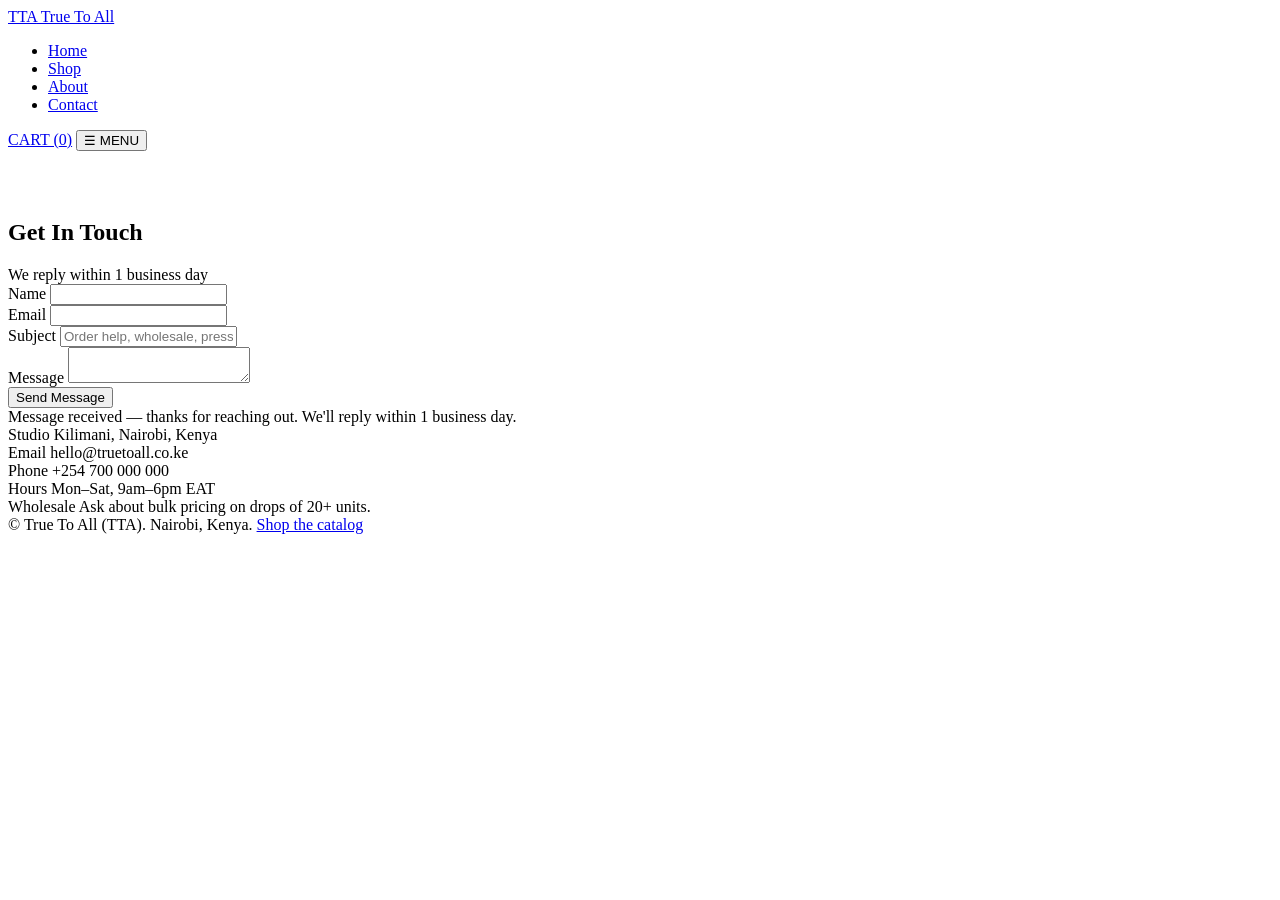
==== contact.html @ 3c399b12 "Add files via upload" ====
<!DOCTYPE html>
<html lang="en">
<head>
<meta charset="UTF-8">
<meta name="viewport" content="width=device-width, initial-scale=1.0">
<title>Contact — True To All (TTA)</title>
<meta name="description" content="Get in touch with True To All — order help, wholesale, and general enquiries.">
<link rel="preconnect" href="https://fonts.googleapis.com">
<link rel="stylesheet" href="assets/style.css">
</head>
<body>

<header class="site-header">
  <div class="wrap header-inner">
    <a href="index.html" class="logo-stamp">
      <span class="stamp-ring">TTA</span>
      True To All
    </a>
    <nav class="main-nav" aria-label="Primary">
      <ul>
        <li><a href="index.html">Home</a></li>
        <li><a href="shop.html">Shop</a></li>
        <li><a href="about.html">About</a></li>
        <li><a href="contact.html" class="active">Contact</a></li>
      </ul>
    </nav>
    <div class="header-actions">
      <a href="cart.html" class="cart-link">CART (<span id="cart-count">0</span>)</a>
      <button class="nav-toggle" aria-expanded="false" aria-label="Toggle menu">☰ MENU</button>
    </div>
  </div>
</header>

<main>
  <section class="section" style="padding-top:48px;">
    <div class="wrap">
      <div class="section-head">
        <h2>Get In Touch</h2>
        <span class="tag-label">We reply within 1 business day</span>
      </div>

      <div class="contact-layout">
        <form class="contact-form" id="contact-form">
          <div class="field-row">
            <label for="c-name">Name</label>
            <input type="text" id="c-name" required>
          </div>
          <div class="field-row">
            <label for="c-email">Email</label>
            <input type="email" id="c-email" required>
          </div>
          <div class="field-row">
            <label for="c-subject">Subject</label>
            <input type="text" id="c-subject" placeholder="Order help, wholesale, press…">
          </div>
          <div class="field-row">
            <label for="c-message">Message</label>
            <textarea id="c-message" required></textarea>
          </div>
          <button type="submit" class="btn">Send Message</button>
          <div class="form-success" id="form-success">Message received — thanks for reaching out. We'll reply within 1 business day.</div>
        </form>

        <div class="contact-info-card">
          <div class="row">
            <span class="lbl">Studio</span>
            <span>Kilimani, Nairobi, Kenya</span>
          </div>
          <div class="row">
            <span class="lbl">Email</span>
            <span>hello@truetoall.co.ke</span>
          </div>
          <div class="row">
            <span class="lbl">Phone</span>
            <span>+254 700 000 000</span>
          </div>
          <div class="row">
            <span class="lbl">Hours</span>
            <span>Mon–Sat, 9am–6pm EAT</span>
          </div>
          <div class="row">
            <span class="lbl">Wholesale</span>
            <span>Ask about bulk pricing on drops of 20+ units.</span>
          </div>
        </div>
      </div>
    </div>
  </section>
</main>

<footer class="site-footer">
  <div class="wrap">
    <div class="footer-bottom">
      <span>© <span id="year"></span> True To All (TTA). Nairobi, Kenya.</span>
      <span><a href="shop.html">Shop the catalog</a></span>
    </div>
  </div>
</footer>

<script src="assets/products.js"></script>
<script src="assets/cart.js"></script>
<script src="assets/main.js"></script>
<script>
  document.getElementById("contact-form").addEventListener("submit", (e) => {
    e.preventDefault();
    document.getElementById("form-success").classList.add("show");
    e.target.reset();
  });
</script>
</body>
</html>
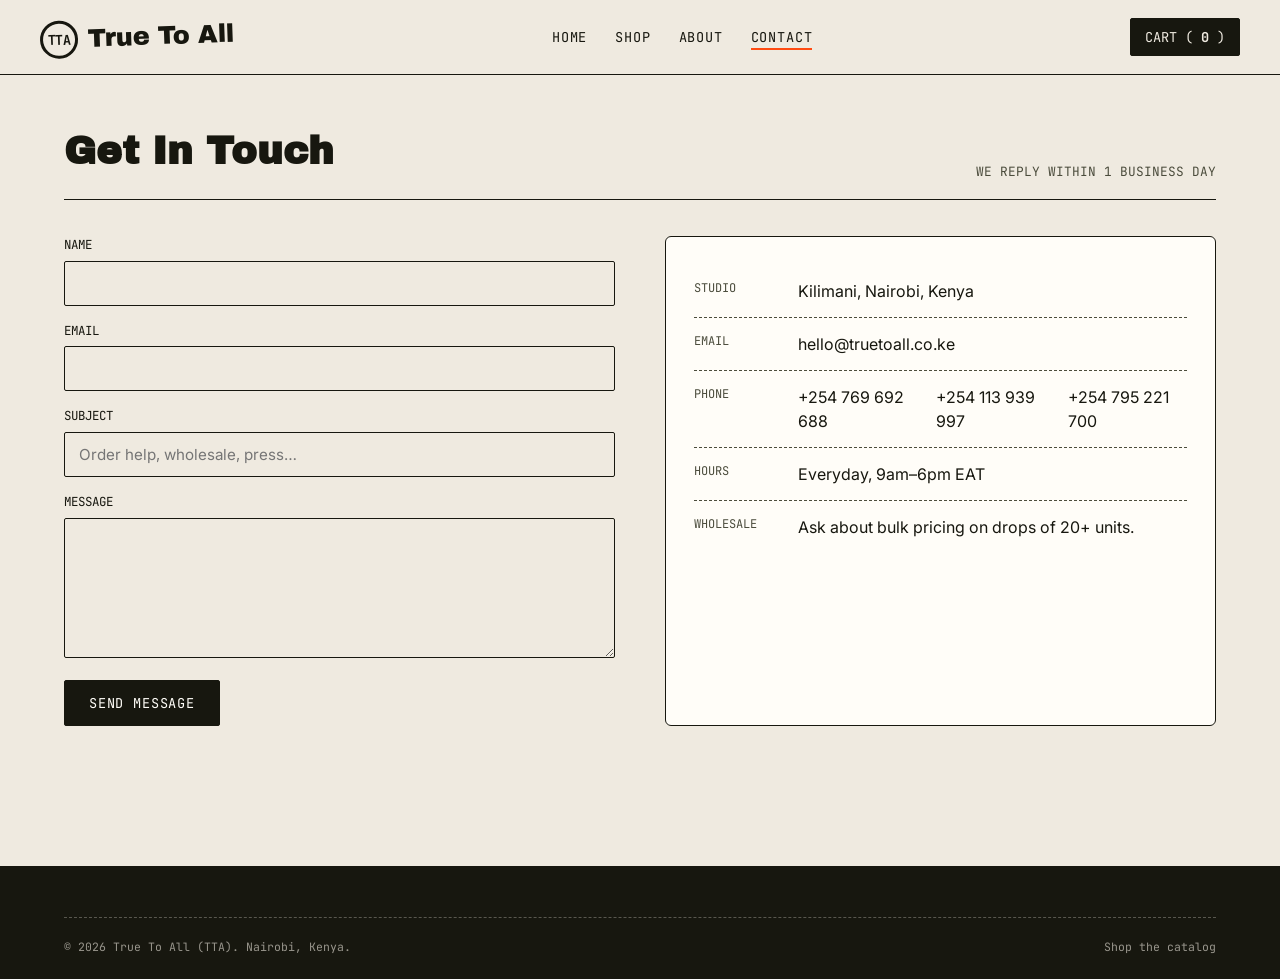
==== commit 18028253: "Update contact.html" ====
--- a/contact.html
+++ b/contact.html
@@ -72,11 +72,13 @@
           </div>
           <div class="row">
             <span class="lbl">Phone</span>
-            <span>+254 700 000 000</span>
+            <span>+254 769 692 688</span>
+            <span>+254 113 939 997</span>
+            <span>+254 795 221 700</span>
           </div>
           <div class="row">
             <span class="lbl">Hours</span>
-            <span>Mon–Sat, 9am–6pm EAT</span>
+            <span>Everyday, 9am–6pm EAT</span>
           </div>
           <div class="row">
             <span class="lbl">Wholesale</span>
--- a/assets/style.css
+++ b/assets/style.css
@@ -0,0 +1,790 @@
+/* ============================================
+   TRUE TO ALL (TTA) — Design System
+   Hang-tag / garment-label visual identity
+   ============================================ */
+
+@import url('https://fonts.googleapis.com/css2?family=Archivo+Black&family=JetBrains+Mono:wght@400;500;700&family=Inter:wght@400;500;600;700;800&display=swap');
+
+:root{
+  --canvas: #EFEAE0;
+  --canvas-dim: #E4DECF;
+  --ink: #17170F;
+  --stitch: #FF4B12;
+  --olive: #4B4C3C;
+  --manila: #C9A667;
+  --white: #FFFDF8;
+
+  --display: 'Archivo Black', sans-serif;
+  --mono: 'JetBrains Mono', monospace;
+  --body: 'Inter', sans-serif;
+
+  --radius: 2px;
+  --border: 1.5px solid var(--ink);
+}
+
+*{ box-sizing:border-box; margin:0; padding:0; }
+
+html{ scroll-behavior:smooth; }
+
+body{
+  background:var(--canvas);
+  color:var(--ink);
+  font-family:var(--body);
+  line-height:1.5;
+  -webkit-font-smoothing:antialiased;
+}
+
+img{ max-width:100%; display:block; }
+a{ color:inherit; text-decoration:none; }
+ul{ list-style:none; }
+button{ font-family:inherit; cursor:pointer; }
+
+:focus-visible{
+  outline:3px solid var(--stitch);
+  outline-offset:2px;
+}
+
+.wrap{
+  max-width:1200px;
+  margin:0 auto;
+  padding:0 24px;
+}
+
+.eyelet{
+  width:22px; height:22px;
+  border-radius:50%;
+  border:3px solid var(--ink);
+  background:var(--canvas);
+  position:relative;
+  flex-shrink:0;
+}
+.eyelet::after{
+  content:'';
+  position:absolute; inset:5px;
+  border-radius:50%;
+  border:1px dashed var(--ink);
+}
+
+/* ---------- Header ---------- */
+.site-header{
+  border-bottom:var(--border);
+  background:var(--canvas);
+  position:sticky;
+  top:0;
+  z-index:100;
+}
+.header-inner{
+  display:flex;
+  align-items:center;
+  justify-content:space-between;
+  padding:18px 0;
+}
+.logo-stamp{
+  font-family:var(--display);
+  font-size:1.6rem;
+  letter-spacing:-0.02em;
+  display:flex;
+  align-items:center;
+  gap:10px;
+  transform:rotate(-2deg);
+}
+.logo-stamp .stamp-ring{
+  width:38px;height:38px;
+  border-radius:50%;
+  border:3px solid var(--ink);
+  display:flex;align-items:center;justify-content:center;
+  font-size:0.85rem;
+  font-family:var(--mono);
+  font-weight:700;
+}
+nav.main-nav ul{
+  display:flex;
+  gap:28px;
+  font-family:var(--mono);
+  font-size:0.85rem;
+  text-transform:uppercase;
+  letter-spacing:0.06em;
+}
+nav.main-nav a{
+  position:relative;
+  padding-bottom:4px;
+}
+nav.main-nav a::after{
+  content:'';
+  position:absolute; left:0; bottom:0;
+  width:0; height:2px;
+  background:var(--stitch);
+  transition:width .2s ease;
+}
+nav.main-nav a:hover::after, nav.main-nav a.active::after{ width:100%; }
+
+.header-actions{ display:flex; align-items:center; gap:18px; }
+.cart-link{
+  font-family:var(--mono);
+  font-size:0.85rem;
+  border:var(--border);
+  padding:8px 14px;
+  border-radius:var(--radius);
+  background:var(--ink);
+  color:var(--canvas);
+  display:flex;
+  gap:8px;
+  align-items:center;
+}
+.cart-link:hover{ background:var(--stitch); }
+#cart-count{ font-weight:700; }
+
+.nav-toggle{ display:none; background:none; border:var(--border); padding:8px 10px; }
+
+/* ---------- Buttons ---------- */
+.btn{
+  display:inline-flex;
+  align-items:center;
+  gap:8px;
+  font-family:var(--mono);
+  font-size:0.85rem;
+  text-transform:uppercase;
+  letter-spacing:0.06em;
+  padding:13px 24px;
+  border:var(--border);
+  border-radius:var(--radius);
+  background:var(--ink);
+  color:var(--white);
+  transition:transform .15s ease, background .15s ease;
+}
+.btn:hover{ background:var(--stitch); transform:translateY(-2px); }
+.btn.ghost{
+  background:transparent;
+  color:var(--ink);
+}
+.btn.ghost:hover{ background:var(--ink); color:var(--canvas); }
+.btn.small{ padding:9px 16px; font-size:0.75rem; }
+.btn:disabled{ opacity:0.4; cursor:not-allowed; transform:none; }
+
+/* ---------- Hero (the oversized hang tag) ---------- */
+.hero{
+  padding:60px 0 0;
+}
+.hang-tag{
+  border:var(--border);
+  background:var(--white);
+  border-radius:6px;
+  padding:48px;
+  position:relative;
+  display:grid;
+  grid-template-columns:1.1fr 0.9fr;
+  gap:40px;
+  align-items:center;
+  overflow:hidden;
+}
+.hang-tag::before{
+  content:'';
+  position:absolute;
+  top:40px; left:-1px;
+  width:calc(100% + 2px);
+  border-top:2px dashed var(--olive);
+}
+.tag-hole{
+  position:absolute;
+  top:14px; left:50%;
+  transform:translateX(-50%);
+}
+.eyebrow{
+  font-family:var(--mono);
+  font-size:0.8rem;
+  text-transform:uppercase;
+  letter-spacing:0.12em;
+  color:var(--stitch);
+  display:flex;
+  align-items:center;
+  gap:10px;
+  margin-bottom:18px;
+}
+.eyebrow::before{
+  content:'';
+  width:10px;height:10px;
+  background:var(--stitch);
+  border-radius:50%;
+}
+.hero h1{
+  font-family:var(--display);
+  font-size:clamp(2.6rem, 5vw, 4.4rem);
+  line-height:0.98;
+  letter-spacing:-0.02em;
+  margin-bottom:20px;
+}
+.hero h1 .accent{ color:var(--stitch); }
+.hero p.lede{
+  font-size:1.1rem;
+  max-width:46ch;
+  color:var(--olive);
+  margin-bottom:30px;
+}
+.hero-ctas{ display:flex; gap:14px; flex-wrap:wrap; margin-bottom:36px; }
+.hero-meta{
+  font-family:var(--mono);
+  font-size:0.78rem;
+  display:flex;
+  gap:24px;
+  color:var(--olive);
+  border-top:1px dashed var(--olive);
+  padding-top:16px;
+  flex-wrap:wrap;
+}
+
+.hero-visual{
+  position:relative;
+  aspect-ratio:4/5;
+  background:
+    repeating-linear-gradient(135deg, var(--canvas-dim) 0 2px, transparent 2px 14px),
+    var(--canvas);
+  border:var(--border);
+  border-radius:4px;
+  display:flex;
+  align-items:center;
+  justify-content:center;
+}
+.hero-visual .stamp-big{
+  font-family:var(--display);
+  font-size:2.8rem;
+  color:var(--ink);
+  transform:rotate(-8deg);
+  opacity:0.9;
+  text-align:center;
+  line-height:1.1;
+  border:6px solid var(--ink);
+  padding:20px 10px;
+  border-radius:50%;
+  width:200px; height:200px;
+  display:flex; align-items:center; justify-content:center;
+}
+
+/* ---------- Section headers ---------- */
+.section{ padding:80px 0; }
+.section-head{
+  display:flex;
+  justify-content:space-between;
+  align-items:flex-end;
+  margin-bottom:36px;
+  border-bottom:var(--border);
+  padding-bottom:18px;
+  gap:20px;
+  flex-wrap:wrap;
+}
+.section-head h2{
+  font-family:var(--display);
+  font-size:clamp(1.6rem,3vw,2.4rem);
+}
+.section-head .tag-label{
+  font-family:var(--mono);
+  font-size:0.8rem;
+  color:var(--olive);
+  text-transform:uppercase;
+}
+
+/* ---------- Product grid & swing tag cards ---------- */
+.product-grid{
+  display:grid;
+  grid-template-columns:repeat(auto-fill, minmax(250px, 1fr));
+  gap:28px;
+}
+.tag-card{
+  background:var(--white);
+  border:var(--border);
+  border-radius:4px;
+  overflow:hidden;
+  display:flex;
+  flex-direction:column;
+  transition:transform .18s ease, box-shadow .18s ease;
+}
+.tag-card:hover{
+  transform:translateY(-6px) rotate(-1deg);
+  box-shadow:6px 10px 0 rgba(23,23,15,0.12);
+}
+.tag-card-top{
+  display:flex;
+  align-items:center;
+  justify-content:space-between;
+  padding:10px 14px;
+  border-bottom:1px dashed var(--olive);
+  font-family:var(--mono);
+  font-size:0.7rem;
+  text-transform:uppercase;
+  color:var(--olive);
+}
+.tag-card-media{
+  aspect-ratio:1/1;
+  background:var(--canvas-dim);
+  display:flex;
+  align-items:center;
+  justify-content:center;
+  position:relative;
+  border-bottom:var(--border);
+}
+.tag-card-media .glyph{
+  width:70%;
+  height:70%;
+  display:flex;
+  align-items:center;
+  justify-content:center;
+}
+.tag-card-media .glyph svg{
+  width:100%;
+  height:100%;
+}
+.tag-card-media .stock-badge{
+  position:absolute;
+  top:10px; right:10px;
+  background:var(--stitch);
+  color:var(--white);
+  font-family:var(--mono);
+  font-size:0.65rem;
+  text-transform:uppercase;
+  padding:4px 8px;
+  border-radius:2px;
+  transform:rotate(4deg);
+}
+.tag-card-body{
+  padding:16px;
+  display:flex;
+  flex-direction:column;
+  gap:8px;
+  flex:1;
+}
+.tag-card-body h3{
+  font-family:var(--body);
+  font-weight:700;
+  font-size:1.02rem;
+}
+.tag-card-body .cat{
+  font-family:var(--mono);
+  font-size:0.72rem;
+  color:var(--olive);
+  text-transform:uppercase;
+}
+.tag-card-price{
+  font-family:var(--mono);
+  font-weight:700;
+  font-size:1.05rem;
+  margin-top:auto;
+}
+.tag-card-actions{ display:flex; gap:8px; margin-top:10px; }
+.tag-card-actions .btn{ flex:1; justify-content:center; }
+
+/* ---------- Filters (shop page) ---------- */
+.filter-bar{
+  display:flex;
+  gap:10px;
+  flex-wrap:wrap;
+  margin-bottom:32px;
+}
+.filter-chip{
+  font-family:var(--mono);
+  font-size:0.78rem;
+  text-transform:uppercase;
+  padding:8px 16px;
+  border:var(--border);
+  border-radius:20px;
+  background:transparent;
+}
+.filter-chip.active, .filter-chip:hover{
+  background:var(--ink);
+  color:var(--canvas);
+}
+
+/* ---------- Product detail ---------- */
+.product-detail{
+  display:grid;
+  grid-template-columns:1fr 1fr;
+  gap:56px;
+  align-items:start;
+}
+.product-media-main{
+  background:var(--white);
+  border:var(--border);
+  border-radius:6px;
+  aspect-ratio:1/1;
+  display:flex;
+  align-items:center;
+  justify-content:center;
+  position:relative;
+}
+.product-media-main .glyph-lg{
+  width:78%;
+  height:78%;
+  display:flex;
+  align-items:center;
+  justify-content:center;
+}
+.product-media-main .glyph-lg svg{
+  width:100%;
+  height:100%;
+}
+.product-info .cat{
+  font-family:var(--mono);
+  text-transform:uppercase;
+  font-size:0.8rem;
+  color:var(--stitch);
+  margin-bottom:8px;
+  display:block;
+}
+.product-info h1{
+  font-family:var(--display);
+  font-size:2.2rem;
+  margin-bottom:14px;
+  line-height:1.05;
+}
+.product-info .price{
+  font-family:var(--mono);
+  font-size:1.6rem;
+  font-weight:700;
+  margin-bottom:20px;
+}
+.product-info .desc{
+  color:var(--olive);
+  margin-bottom:26px;
+  max-width:52ch;
+}
+.option-group{ margin-bottom:22px; }
+.option-group label.title{
+  font-family:var(--mono);
+  font-size:0.78rem;
+  text-transform:uppercase;
+  display:block;
+  margin-bottom:10px;
+}
+.size-options{ display:flex; gap:8px; flex-wrap:wrap; }
+.size-btn{
+  border:var(--border);
+  background:var(--white);
+  padding:8px 14px;
+  font-family:var(--mono);
+  border-radius:2px;
+  font-size:0.85rem;
+}
+.size-btn.selected, .size-btn:hover{ background:var(--ink); color:var(--canvas); }
+.qty-row{ display:flex; align-items:center; gap:12px; }
+.qty-row button{
+  border:var(--border);
+  background:var(--white);
+  width:36px; height:36px;
+  font-family:var(--mono);
+  font-size:1.1rem;
+}
+.qty-row span{ font-family:var(--mono); min-width:24px; text-align:center; }
+.product-actions{ display:flex; gap:12px; margin-top:8px; flex-wrap:wrap; }
+.product-tag-info{
+  margin-top:30px;
+  border-top:1px dashed var(--olive);
+  padding-top:20px;
+  font-family:var(--mono);
+  font-size:0.75rem;
+  color:var(--olive);
+  display:flex;
+  justify-content:space-between;
+  flex-wrap:wrap;
+  gap:10px;
+}
+
+/* ---------- Cart ---------- */
+.cart-layout{
+  display:grid;
+  grid-template-columns:1.6fr 1fr;
+  gap:40px;
+  align-items:start;
+}
+.cart-item{
+  display:grid;
+  grid-template-columns:70px 1fr auto auto;
+  gap:16px;
+  align-items:center;
+  border:var(--border);
+  background:var(--white);
+  border-radius:4px;
+  padding:14px;
+  margin-bottom:14px;
+}
+.cart-item .glyph-sm{
+  width:70px;height:70px;
+  background:var(--canvas-dim);
+  display:flex;align-items:center;justify-content:center;
+  border-radius:2px;
+  padding:8px;
+  flex-shrink:0;
+}
+.cart-item .glyph-sm svg{
+  width:100%;
+  height:100%;
+}
+.cart-item .meta .name{ font-weight:700; margin-bottom:4px; }
+.cart-item .meta .sub{ font-family:var(--mono); font-size:0.75rem; color:var(--olive); }
+.cart-item .price{ font-family:var(--mono); font-weight:700; }
+.cart-item .remove{
+  font-family:var(--mono);
+  font-size:0.7rem;
+  text-decoration:underline;
+  color:var(--stitch);
+  background:none; border:none;
+}
+.cart-summary{
+  border:var(--border);
+  background:var(--white);
+  border-radius:4px;
+  padding:24px;
+  position:sticky;
+  top:100px;
+}
+.cart-summary h2{ font-family:var(--display); font-size:1.3rem; margin-bottom:20px; }
+.summary-row{
+  display:flex; justify-content:space-between;
+  font-family:var(--mono); font-size:0.9rem;
+  margin-bottom:10px;
+}
+.summary-row.total{
+  border-top:1px dashed var(--olive);
+  padding-top:14px;
+  margin-top:14px;
+  font-weight:700;
+  font-size:1.1rem;
+}
+.empty-state{
+  text-align:center;
+  padding:80px 20px;
+  border:var(--border);
+  background:var(--white);
+  border-radius:6px;
+}
+.empty-state .glyph{ font-size:3rem; margin-bottom:16px; }
+
+/* ---------- Checkout / M-Pesa ---------- */
+.checkout-panel{
+  border:var(--border);
+  background:var(--white);
+  border-radius:6px;
+  padding:28px;
+  margin-top:20px;
+}
+.mpesa-badge{
+  display:inline-flex;
+  align-items:center;
+  gap:8px;
+  background:#0E8A3E;
+  color:var(--white);
+  font-family:var(--mono);
+  font-size:0.75rem;
+  padding:6px 12px;
+  border-radius:2px;
+  margin-bottom:16px;
+}
+.field-row{ margin-bottom:16px; }
+.field-row label{
+  display:block;
+  font-family:var(--mono);
+  font-size:0.78rem;
+  text-transform:uppercase;
+  margin-bottom:6px;
+}
+.field-row input{
+  width:100%;
+  padding:12px 14px;
+  border:var(--border);
+  border-radius:2px;
+  font-family:var(--body);
+  font-size:0.95rem;
+  background:var(--canvas);
+}
+.field-row input:focus{ outline:2px solid var(--stitch); }
+.stk-status{
+  margin-top:16px;
+  padding:14px;
+  border:1px dashed var(--olive);
+  border-radius:4px;
+  font-family:var(--mono);
+  font-size:0.85rem;
+  display:none;
+}
+.stk-status.show{ display:block; }
+.stk-status.success{ border-color:#0E8A3E; color:#0E8A3E; }
+
+/* ---------- About / lookbook ---------- */
+.about-grid{
+  display:grid;
+  grid-template-columns:1fr 1fr;
+  gap:50px;
+  align-items:center;
+}
+.about-grid p{ margin-bottom:16px; color:var(--olive); }
+.stat-row{
+  display:flex;
+  gap:30px;
+  margin-top:26px;
+  flex-wrap:wrap;
+}
+.stat{ font-family:var(--mono); }
+.stat .num{ font-family:var(--display); font-size:1.8rem; display:block; }
+.stat .lbl{ font-size:0.7rem; text-transform:uppercase; color:var(--olive); }
+
+.values-grid{
+  display:grid;
+  grid-template-columns:repeat(3, 1fr);
+  gap:22px;
+  margin-top:40px;
+}
+.value-card{
+  border:var(--border);
+  background:var(--white);
+  padding:24px;
+  border-radius:4px;
+}
+.value-card .num-tag{
+  font-family:var(--mono);
+  color:var(--stitch);
+  font-size:0.8rem;
+  margin-bottom:10px;
+  display:block;
+}
+.value-card h3{ font-family:var(--display); font-size:1.1rem; margin-bottom:10px; }
+.value-card p{ color:var(--olive); font-size:0.92rem; }
+
+/* ---------- Contact ---------- */
+.contact-layout{
+  display:grid;
+  grid-template-columns:1fr 1fr;
+  gap:50px;
+}
+form.contact-form .field-row textarea{
+  width:100%;
+  padding:12px 14px;
+  border:var(--border);
+  border-radius:2px;
+  font-family:var(--body);
+  min-height:140px;
+  resize:vertical;
+  background:var(--canvas);
+}
+.contact-info-card{
+  border:var(--border);
+  background:var(--white);
+  padding:28px;
+  border-radius:6px;
+}
+.contact-info-card .row{
+  display:flex;
+  gap:14px;
+  padding:14px 0;
+  border-bottom:1px dashed var(--olive);
+}
+.contact-info-card .row:last-child{ border-bottom:none; }
+.contact-info-card .row .lbl{
+  font-family:var(--mono);
+  font-size:0.75rem;
+  text-transform:uppercase;
+  color:var(--olive);
+  width:90px;
+  flex-shrink:0;
+}
+.form-success{
+  display:none;
+  border:1px dashed #0E8A3E;
+  color:#0E8A3E;
+  font-family:var(--mono);
+  font-size:0.85rem;
+  padding:14px;
+  border-radius:4px;
+  margin-top:14px;
+}
+.form-success.show{ display:block; }
+
+/* ---------- Toast ---------- */
+.toast{
+  position:fixed;
+  bottom:24px;
+  right:24px;
+  background:var(--ink);
+  color:var(--canvas);
+  font-family:var(--mono);
+  font-size:0.85rem;
+  padding:14px 20px;
+  border-radius:4px;
+  transform:translateY(120%);
+  opacity:0;
+  transition:all .3s ease;
+  z-index:1000;
+  border:var(--border);
+  max-width:80vw;
+}
+.toast.show{ transform:translateY(0); opacity:1; }
+
+/* ---------- Footer ---------- */
+.site-footer{
+  border-top:var(--border);
+  margin-top:60px;
+  background:var(--ink);
+  color:var(--canvas);
+  padding:50px 0 24px;
+}
+.footer-grid{
+  display:grid;
+  grid-template-columns:1.4fr 1fr 1fr 1fr;
+  gap:36px;
+  margin-bottom:40px;
+}
+.footer-grid h4{
+  font-family:var(--mono);
+  font-size:0.78rem;
+  text-transform:uppercase;
+  letter-spacing:0.06em;
+  margin-bottom:14px;
+  color:var(--manila);
+}
+.footer-grid ul li{ margin-bottom:8px; }
+.footer-grid ul a:hover{ color:var(--stitch); }
+.footer-logo{
+  font-family:var(--display);
+  font-size:1.6rem;
+  margin-bottom:12px;
+}
+.footer-bottom{
+  border-top:1px dashed rgba(239,234,224,0.3);
+  padding-top:20px;
+  display:flex;
+  justify-content:space-between;
+  font-family:var(--mono);
+  font-size:0.72rem;
+  color:rgba(239,234,224,0.6);
+  flex-wrap:wrap;
+  gap:10px;
+}
+
+/* ---------- Responsive ---------- */
+@media (max-width: 860px){
+  .hang-tag{ grid-template-columns:1fr; padding:32px; }
+  .product-detail{ grid-template-columns:1fr; }
+  .about-grid{ grid-template-columns:1fr; }
+  .contact-layout{ grid-template-columns:1fr; }
+  .cart-layout{ grid-template-columns:1fr; }
+  .values-grid{ grid-template-columns:1fr 1fr; }
+  .footer-grid{ grid-template-columns:1fr 1fr; }
+}
+@media (max-width: 640px){
+  nav.main-nav{
+    position:fixed;
+    top:70px; left:0; right:0;
+    background:var(--canvas);
+    border-bottom:var(--border);
+    flex-direction:column;
+    padding:20px 24px;
+    display:none;
+  }
+  nav.main-nav.open{ display:flex; }
+  nav.main-nav ul{ flex-direction:column; gap:16px; }
+  .nav-toggle{ display:block; }
+  .values-grid{ grid-template-columns:1fr; }
+  .footer-grid{ grid-template-columns:1fr; }
+  .cart-item{ grid-template-columns:50px 1fr; }
+  .cart-item .price, .cart-item .remove{ grid-column:2; }
+}
+
+@media (prefers-reduced-motion: reduce){
+  *{ transition:none !important; animation:none !important; scroll-behavior:auto !important; }
+}
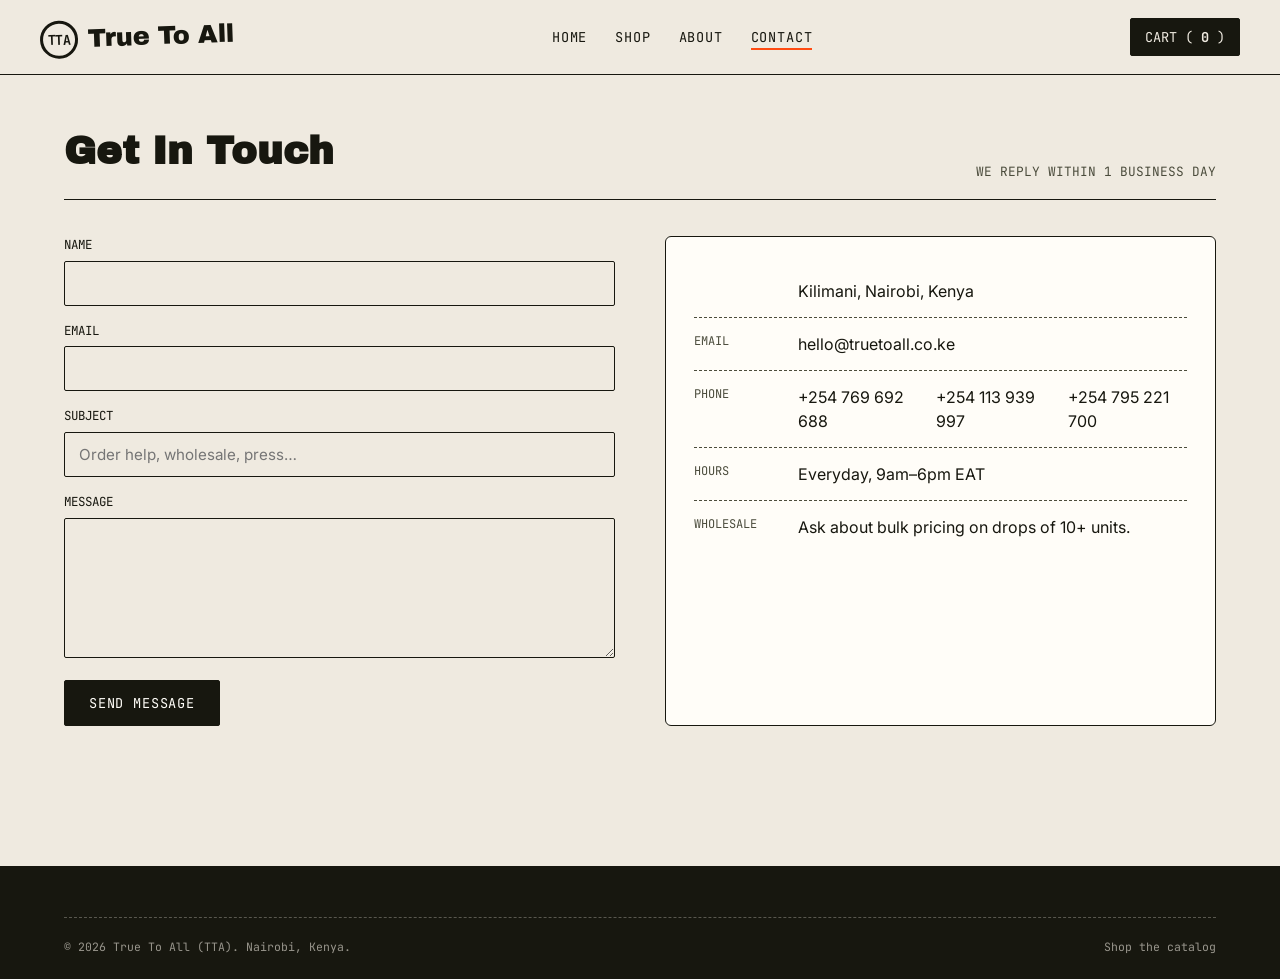
==== commit 04dcff0c: "Update contact.html" ====
--- a/contact.html
+++ b/contact.html
@@ -63,7 +63,7 @@
 
         <div class="contact-info-card">
           <div class="row">
-            <span class="lbl">Studio</span>
+            <span class="lbl"></span>
             <span>Kilimani, Nairobi, Kenya</span>
           </div>
           <div class="row">
@@ -82,7 +82,7 @@
           </div>
           <div class="row">
             <span class="lbl">Wholesale</span>
-            <span>Ask about bulk pricing on drops of 20+ units.</span>
+            <span>Ask about bulk pricing on drops of 10+ units.</span>
           </div>
         </div>
       </div>
